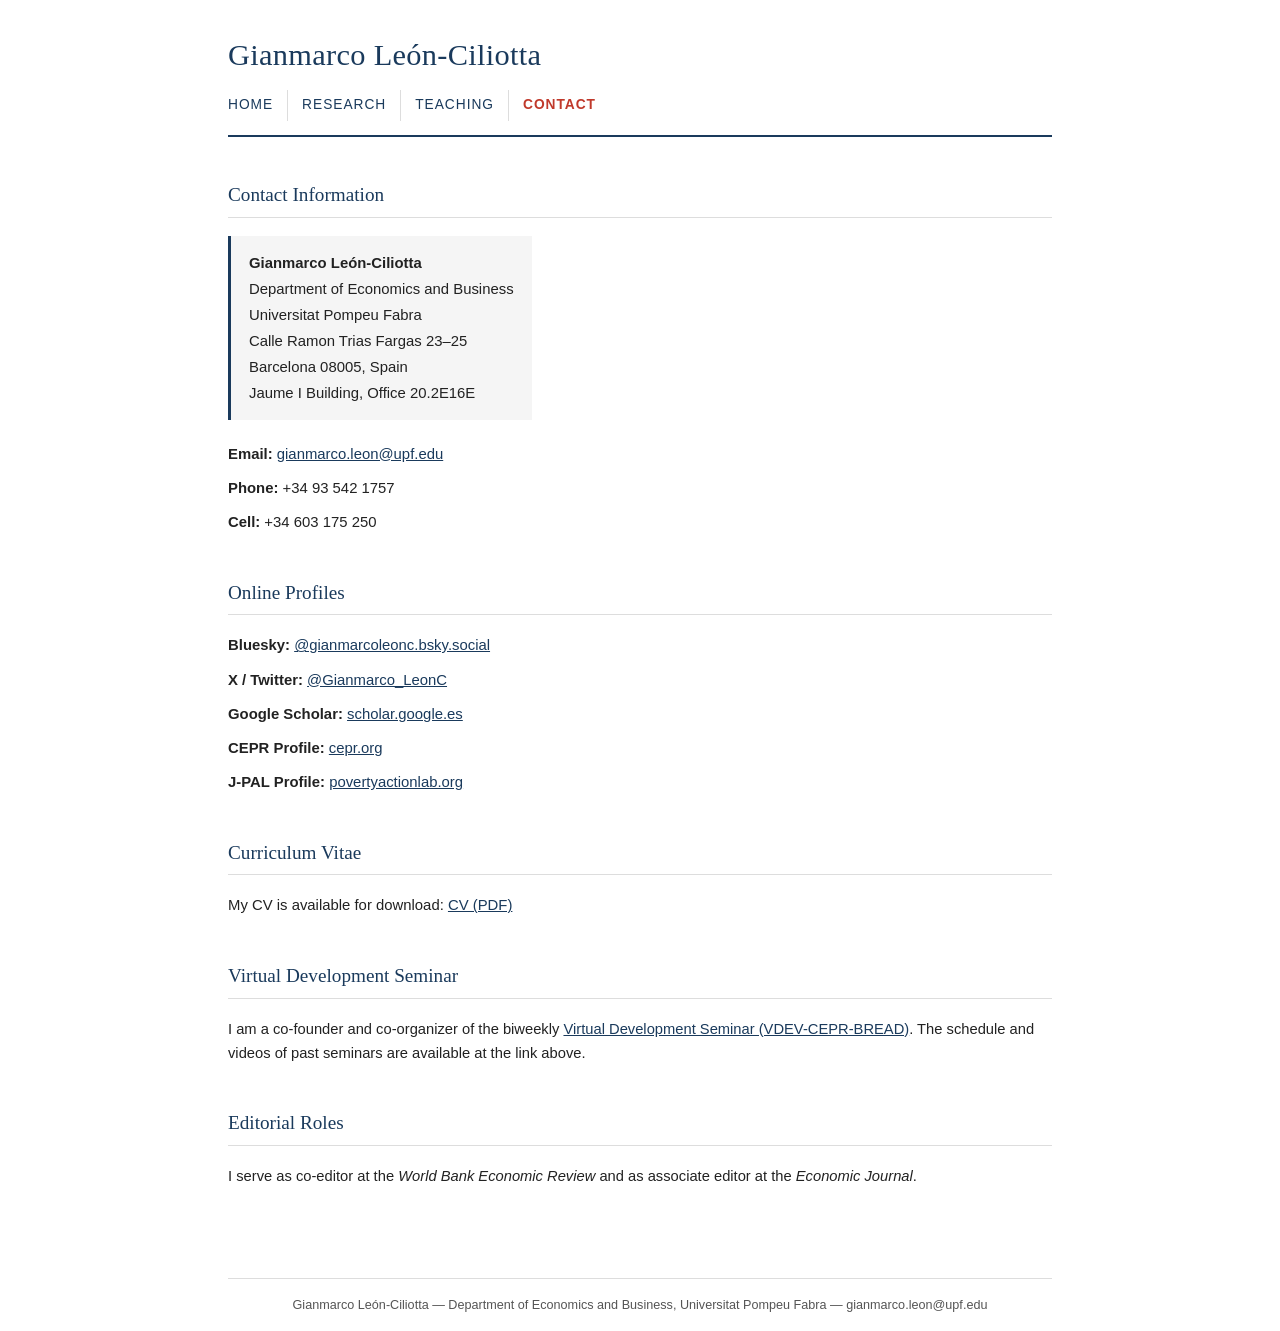
==== contact.html @ 0556073a "Initial commit: personal academic website" ====
<!DOCTYPE html>
<html lang="en">
<head>
  <meta charset="UTF-8">
  <meta name="viewport" content="width=device-width, initial-scale=1.0">
  <title>Contact — Gianmarco León-Ciliotta</title>
  <meta name="description" content="Contact information for Gianmarco León-Ciliotta, UPF Barcelona.">
  <link rel="stylesheet" href="styles.css">
</head>
<body>
<div class="site-wrapper">

  <header>
    <h1><a href="index.html">Gianmarco León-Ciliotta</a></h1>
    <nav>
      <a href="index.html">Home</a>
      <a href="research.html">Research</a>
      <a href="teaching.html">Teaching</a>
      <a href="contact.html" class="active">Contact</a>
    </nav>
  </header>

  <main>

    <div class="contact-section">

      <h2>Contact Information</h2>

      <address>
        <strong>Gianmarco León-Ciliotta</strong><br>
        Department of Economics and Business<br>
        Universitat Pompeu Fabra<br>
        Calle Ramon Trias Fargas 23–25<br>
        Barcelona 08005, Spain<br>
        Jaume I Building, Office 20.2E16E
      </address>

      <p>
        <strong>Email:</strong> <a href="mailto:gianmarco.leon@upf.edu">gianmarco.leon@upf.edu</a>
      </p>
      <p>
        <strong>Phone:</strong> +34 93 542 1757
      </p>
      <p>
        <strong>Cell:</strong> +34 603 175 250
      </p>

      <h2>Online Profiles</h2>

      <p>
        <strong>Bluesky:</strong>
        <a href="https://bsky.app/profile/gianmarcoleonc.bsky.social" target="_blank">@gianmarcoleonc.bsky.social</a>
      </p>
      <p>
        <strong>X / Twitter:</strong>
        <a href="https://twitter.com/Gianmarco_LeonC" target="_blank">@Gianmarco_LeonC</a>
      </p>
      <p>
        <strong>Google Scholar:</strong>
        <a href="https://scholar.google.es/citations?user=fmX1AYEAAAAJ&hl=en" target="_blank">scholar.google.es</a>
      </p>
      <p>
        <strong>CEPR Profile:</strong>
        <a href="https://cepr.org" target="_blank">cepr.org</a>
      </p>
      <p>
        <strong>J-PAL Profile:</strong>
        <a href="https://www.povertyactionlab.org" target="_blank">povertyactionlab.org</a>
      </p>

      <h2>Curriculum Vitae</h2>
      <p>
        My CV is available for download:
        <a href="https://www.dropbox.com/scl/fi/xs8ehcfog145gfvtwm68s/CV-Gianmarco-Apr2026-short.pdf?rlkey=v6mjq26onxpbkn5ptpb3w7nvl&dl=0" target="_blank">CV (PDF)</a>
      </p>

      <h2>Virtual Development Seminar</h2>
      <p style="font-size:0.92rem;">
        I am a co-founder and co-organizer of the biweekly
        <a href="https://cepr.org/vdev-cepr-bread-seminars" target="_blank">Virtual Development Seminar (VDEV-CEPR-BREAD)</a>.
        The schedule and videos of past seminars are available at the link above.
      </p>

      <h2>Editorial Roles</h2>
      <p style="font-size:0.92rem;">
        I serve as co-editor at the <em>World Bank Economic Review</em> and as associate editor at the <em>Economic Journal</em>.
      </p>

    </div>

  </main>

  <footer>
    <div class="site-wrapper">
      Gianmarco León-Ciliotta &mdash; Department of Economics and Business, Universitat Pompeu Fabra &mdash;
      <a href="mailto:gianmarco.leon@upf.edu">gianmarco.leon@upf.edu</a>
    </div>
  </footer>

</div>
</body>
</html>
---- styles.css ----
/* ============================================================
   Gianmarco León-Ciliotta — Personal Academic Website
   Style: Classic Academic
   ============================================================ */

/* Reset & Base */
*, *::before, *::after { box-sizing: border-box; margin: 0; padding: 0; }

:root {
  --navy:       #1a3a5c;
  --link:       #1a3a5c;
  --link-hover: #c0392b;
  --text:       #222;
  --muted:      #555;
  --light:      #f5f5f5;
  --border:     #ddd;
  --max-w:      880px;
  --serif:      Georgia, 'Times New Roman', serif;
  --sans:       'Helvetica Neue', Arial, sans-serif;
}

html { font-size: 16px; }

body {
  font-family: var(--sans);
  color: var(--text);
  background: #fff;
  line-height: 1.65;
}

/* ── Layout ── */
.site-wrapper {
  max-width: var(--max-w);
  margin: 0 auto;
  padding: 0 28px;
}

/* ── Header / Nav ── */
header {
  border-bottom: 2px solid var(--navy);
  padding: 30px 0 14px;
  margin-bottom: 38px;
}

header h1 {
  font-family: var(--serif);
  font-size: 1.9rem;
  font-weight: normal;
  color: var(--navy);
  letter-spacing: 0.01em;
}

header h1 a {
  text-decoration: none;
  color: inherit;
}

nav {
  margin-top: 10px;
  display: flex;
  flex-wrap: wrap;
  gap: 0;
}

nav a {
  display: inline-block;
  font-size: 0.86rem;
  text-transform: uppercase;
  letter-spacing: 0.07em;
  color: var(--navy);
  text-decoration: none;
  padding: 4px 14px 4px 0;
  border-right: 1px solid var(--border);
  margin-right: 14px;
}

nav a:last-child { border-right: none; margin-right: 0; }

nav a:hover  { color: var(--link-hover); }
nav a.active { color: var(--link-hover); font-weight: bold; }

/* ── Main content ── */
main { padding-bottom: 60px; }

/* ── Home layout ── */
.home-grid {
  display: flex;
  gap: 42px;
  align-items: flex-start;
}

.home-photo { flex-shrink: 0; }

.home-photo img {
  width: 160px;
  height: 240px;
  object-fit: cover;
  object-position: center top;
  display: block;
  border: 1px solid var(--border);
  box-shadow: 2px 3px 8px rgba(0,0,0,0.12);
}

.home-bio { flex: 1; }

.home-bio p {
  margin-bottom: 0.85em;
  font-size: 0.96rem;
}

/* ── Social / quick links ── */
.quick-links {
  margin-top: 14px;
  display: flex;
  gap: 8px;
  flex-wrap: wrap;
}

.quick-links a {
  font-size: 0.82rem;
  color: var(--link);
  text-decoration: none;
  border: 1px solid var(--navy);
  padding: 3px 10px;
  border-radius: 2px;
  white-space: nowrap;
}

.quick-links a:hover {
  background: var(--navy);
  color: #fff;
}

/* ── Section headings ── */
h2 {
  font-family: var(--serif);
  font-size: 1.2rem;
  font-weight: normal;
  color: var(--navy);
  border-bottom: 1px solid var(--border);
  padding-bottom: 6px;
  margin: 42px 0 18px;
}

h3 {
  font-size: 0.95rem;
  font-weight: bold;
  color: var(--text);
  margin-bottom: 4px;
}

/* ── News / Recent highlights ── */
.news-list { margin-top: 4px; }

.news-item {
  display: flex;
  gap: 12px;
  padding: 9px 0;
  border-bottom: 1px solid #eee;
  font-size: 0.91rem;
  align-items: flex-start;
}

.news-item:last-child { border-bottom: none; }

.news-badge {
  flex-shrink: 0;
  font-size: 0.69rem;
  font-weight: bold;
  text-transform: uppercase;
  letter-spacing: 0.04em;
  color: #fff;
  background: var(--navy);
  padding: 2px 7px;
  border-radius: 2px;
  margin-top: 2px;
  white-space: nowrap;
}

.news-badge.paper  { background: #1a6b3c; }
.news-badge.grant  { background: #7b4f00; }
.news-badge.appt   { background: #1a3a5c; }
.news-badge.media  { background: #5a2d82; }

.news-date {
  flex-shrink: 0;
  min-width: 70px;
  color: var(--muted);
  font-size: 0.82rem;
  margin-top: 2px;
}

/* ── Talks ── */
.talks-list {
  list-style: none;
  font-size: 0.91rem;
}

.talks-list li {
  display: flex;
  gap: 12px;
  padding: 5px 0;
  border-bottom: 1px dotted #ddd;
}

.talks-list li:last-child { border-bottom: none; }

.talk-date {
  flex-shrink: 0;
  min-width: 110px;
  color: var(--muted);
  font-size: 0.84rem;
}

/* ── Research ── */
.paper-entry {
  margin-bottom: 26px;
  padding-bottom: 22px;
  border-bottom: 1px solid #eee;
  font-size: 0.91rem;
}

.paper-entry:last-child { border-bottom: none; }

.paper-title {
  font-size: 0.99rem;
  font-weight: bold;
  margin-bottom: 4px;
  line-height: 1.4;
}

.paper-title a {
  color: var(--link);
  text-decoration: none;
}

.paper-title a:hover {
  color: var(--link-hover);
  text-decoration: underline;
}

.paper-authors { color: var(--muted); margin-bottom: 3px; }

.paper-journal { font-style: italic; margin-bottom: 5px; }

.paper-links {
  font-size: 0.82rem;
  display: flex;
  flex-wrap: wrap;
  gap: 5px;
  margin-top: 6px;
}

.paper-links a {
  color: var(--link);
  text-decoration: none;
  background: var(--light);
  border: 1px solid var(--border);
  padding: 1px 7px;
  border-radius: 2px;
  white-space: nowrap;
}

.paper-links a:hover {
  background: var(--navy);
  color: #fff;
  border-color: var(--navy);
}

.paper-note {
  margin-top: 5px;
  font-size: 0.82rem;
  color: var(--muted);
  font-style: italic;
}

.paper-media {
  font-size: 0.82rem;
  margin-top: 5px;
  color: var(--muted);
}

.paper-media a {
  color: var(--link);
  text-decoration: none;
}

.paper-media a:hover { color: var(--link-hover); }

.rr-badge {
  display: inline-block;
  font-size: 0.73rem;
  font-weight: bold;
  text-transform: uppercase;
  background: #e8f0e8;
  border: 1px solid #88aa88;
  color: #1a6b3c;
  padding: 1px 6px;
  border-radius: 2px;
  margin-left: 8px;
  vertical-align: middle;
}

/* ── Teaching ── */
.course-block {
  margin-bottom: 22px;
  font-size: 0.92rem;
}

.course-block h3 {
  font-size: 0.95rem;
  margin-bottom: 3px;
}

.course-block p {
  color: var(--muted);
  margin-bottom: 3px;
}

.course-links {
  font-size: 0.84rem;
  margin-top: 5px;
}

.course-links a {
  color: var(--link);
  text-decoration: none;
  margin-right: 12px;
}

.course-links a:hover { color: var(--link-hover); text-decoration: underline; }

/* ── Contact ── */
.contact-section { font-size: 0.93rem; }

.contact-section p { margin-bottom: 0.65em; }

address {
  font-style: normal;
  line-height: 1.75;
  padding: 14px 18px;
  background: var(--light);
  border-left: 3px solid var(--navy);
  display: inline-block;
  margin-bottom: 22px;
}

/* ── Footer ── */
footer {
  border-top: 1px solid var(--border);
  padding: 16px 0;
  font-size: 0.79rem;
  color: var(--muted);
  text-align: center;
  margin-top: 20px;
}

footer a { color: var(--muted); text-decoration: none; }
footer a:hover { color: var(--link-hover); }

/* ── Global links ── */
a { color: var(--link); }
a:hover { color: var(--link-hover); }

/* ── Responsive ── */
@media (max-width: 620px) {
  .home-grid { flex-direction: column; }
  .home-photo img { width: 120px; height: 180px; }
  header h1 { font-size: 1.5rem; }
  nav a { font-size: 0.8rem; padding: 4px 10px 4px 0; margin-right: 10px; }
  .talk-date { min-width: 80px; }
}
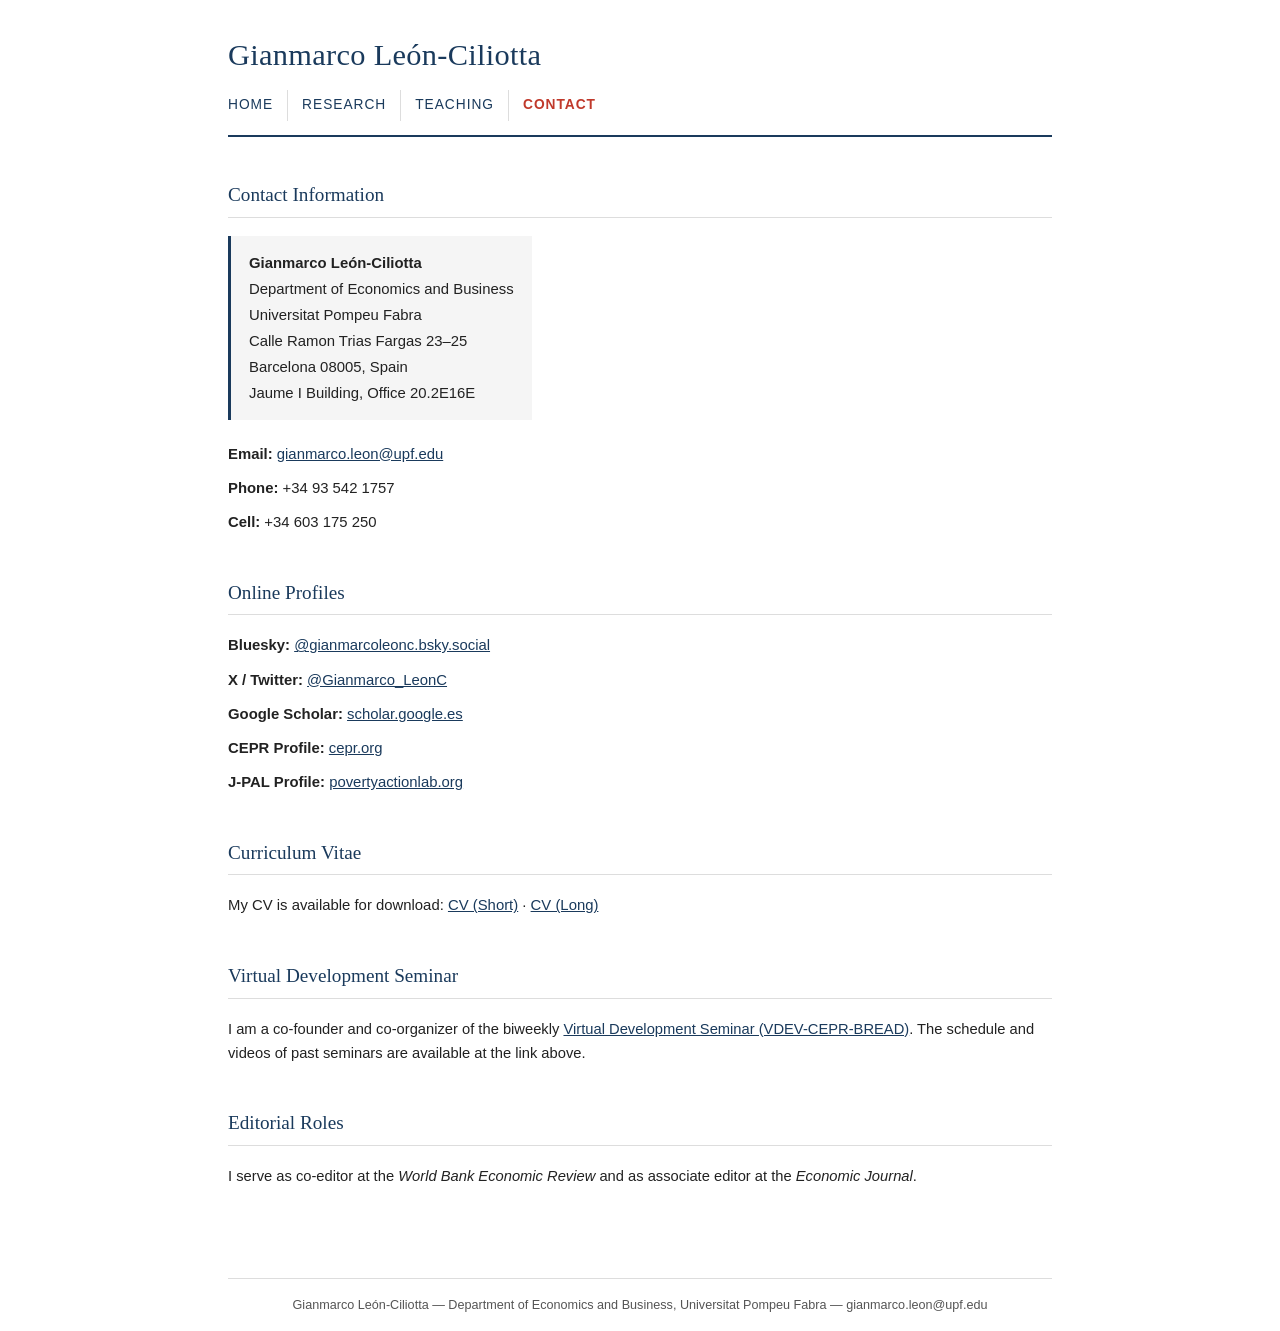
==== commit efe2c74d: "Update CV links to new short and long versions" ====
--- a/contact.html
+++ b/contact.html
@@ -71,7 +71,8 @@
       <h2>Curriculum Vitae</h2>
       <p>
         My CV is available for download:
-        <a href="https://www.dropbox.com/scl/fi/xs8ehcfog145gfvtwm68s/CV-Gianmarco-Apr2026-short.pdf?rlkey=v6mjq26onxpbkn5ptpb3w7nvl&dl=0" target="_blank">CV (PDF)</a>
+        <a href="https://www.dropbox.com/scl/fi/xvio3b3ihgsljr3v2mzui/CV-Gianmarco-short.pdf?rlkey=7n80nvyt8ez04na3tk57thv2t&dl=0" target="_blank">CV (Short)</a> &middot;
+        <a href="https://www.dropbox.com/scl/fi/vqi4j8ms167n3xbh0429u/CV-Gianmarco-long.pdf?rlkey=trdz6ct164xplcmolmvucq9pv&dl=0" target="_blank">CV (Long)</a>
       </p>
 
       <h2>Virtual Development Seminar</h2>
